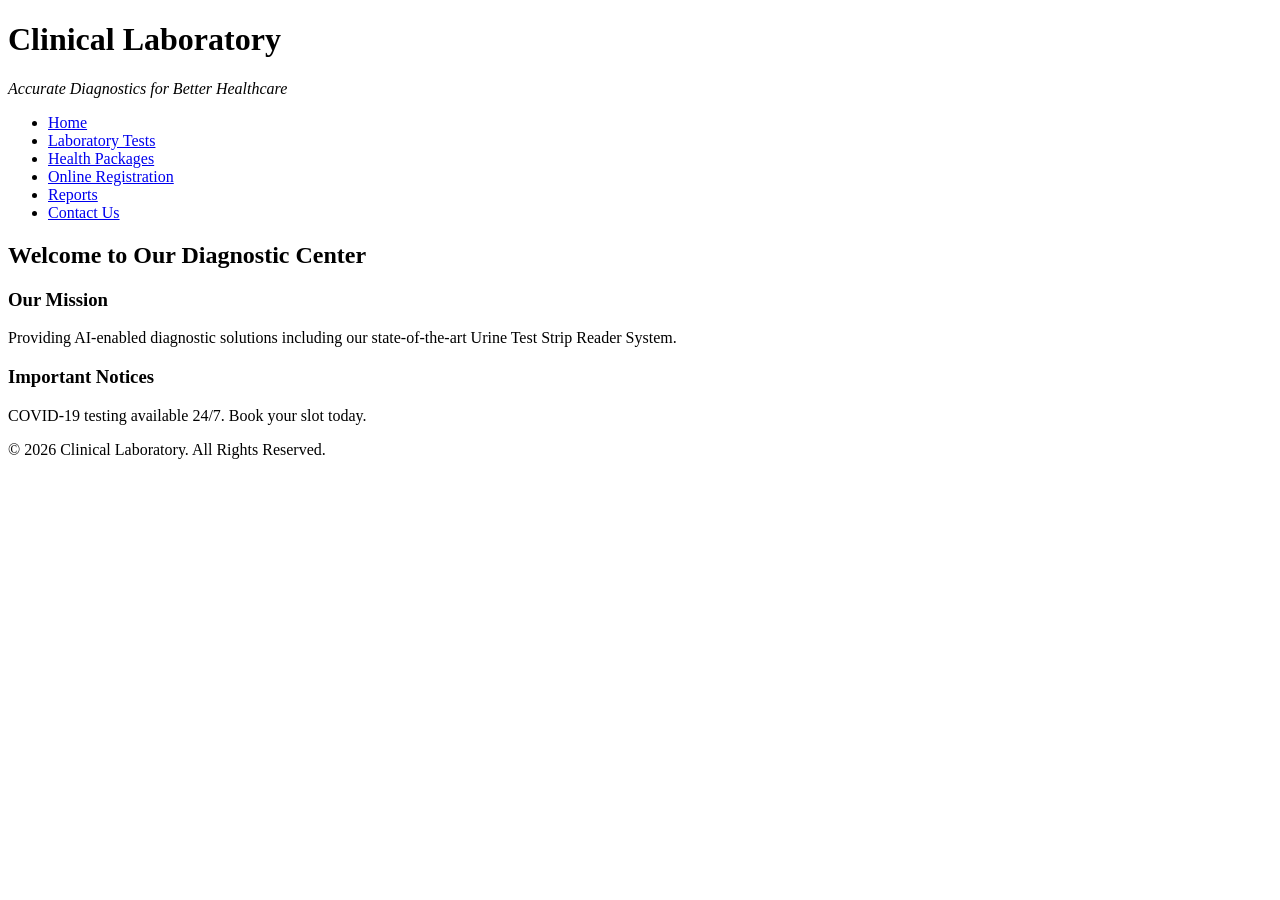
==== index.html @ 312c672b "exp1-wdl" ====
<!DOCTYPE html>
<html lang="en">
<head>
    <meta charset="UTF-8">
    <title>Clinical Laboratory Management System</title>
</head>
<body>
    <header>
        <h1>Clinical Laboratory</h1>
        <p><i>Accurate Diagnostics for Better Healthcare</i></p>
    </header>

    <nav>
        <ul>
            <li><a href="index.html">Home</a></li>
            <li><a href="laboratory-tests.html">Laboratory Tests</a></li>
            <li><a href="test-price-table.html">Health Packages</a></li>
            <li><a href="patient-registration.html">Online Registration</a></li>
            <li><a href="test-details.html">Reports</a></li>
            <li><a href="#contact">Contact Us</a></li>
        </ul>
    </nav>

    <section>
        <h2>Welcome to Our Diagnostic Center</h2>
        <article>
            <h3>Our Mission</h3>
            <p>Providing AI-enabled diagnostic solutions including our state-of-the-art Urine Test Strip Reader System.</p>
        </article>
    </section>

    <aside>
        <h3>Important Notices</h3>
        <p>COVID-19 testing available 24/7. Book your slot today.</p>
    </aside>

    <footer id="contact">
        <p>&copy; 2026 Clinical Laboratory. All Rights Reserved.</p>
    </footer>
</body>
</html>
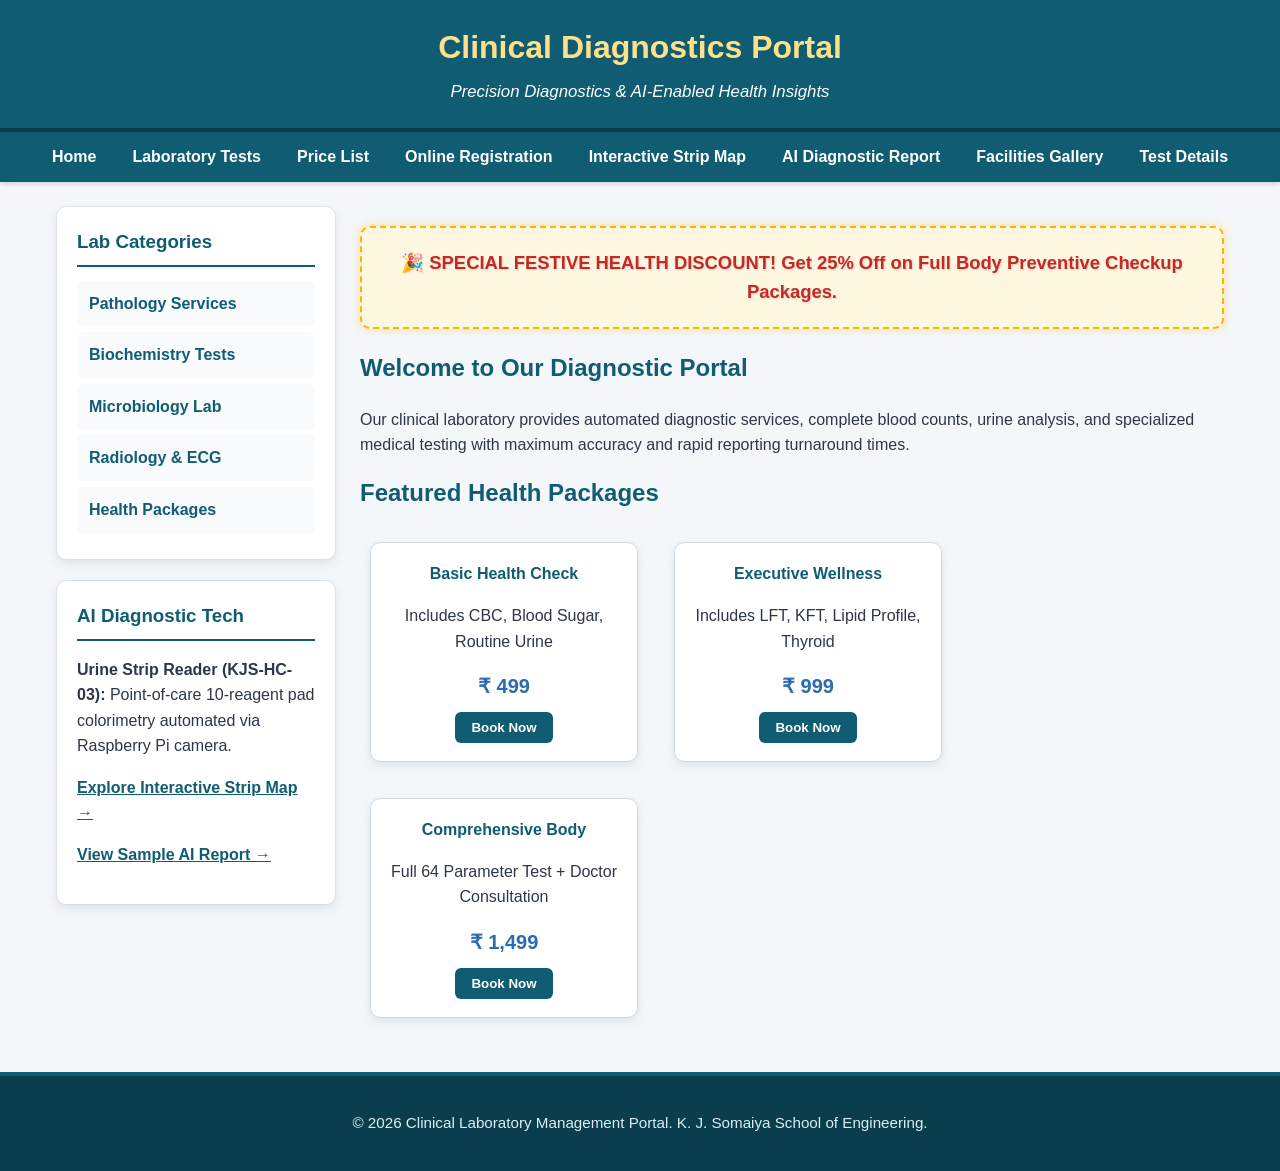
==== commit be15fd8b: "added more pages" ====
--- a/index.html
+++ b/index.html
@@ -1,41 +1,136 @@
 <!DOCTYPE html>
 <html lang="en">
+
 <head>
     <meta charset="UTF-8">
+    <meta name="viewport" content="width=device-width, initial-scale=1.0">
     <title>Clinical Laboratory Management System</title>
+    
+    <!-- Task 3: External CSS Link -->
+    <link rel="stylesheet" href="style.css">
+    <link rel="stylesheet" href="layout.css">
+    <link rel="stylesheet" href="nav.css">
+
+    <!-- Task 2: Internal CSS for Navigation Menu -->
+    <style>
+        nav ul {
+            list-style-type: none;
+            margin: 0;
+            padding: 0;
+            background-color: #0f5c73;
+        }
+
+        nav ul li {
+            display: inline-block;
+        }
+
+        nav ul li a {
+            display: inline-block;
+            padding: 12px 18px;
+            color: #ffffff;
+            text-decoration: none;
+            font-weight: 600;
+        }
+
+        nav ul li a:hover {
+            text-decoration: underline;
+            color: #ffe08a;
+            background-color: #147a99;
+        }
+    </style>
 </head>
+
 <body>
-    <header>
-        <h1>Clinical Laboratory</h1>
-        <p><i>Accurate Diagnostics for Better Healthcare</i></p>
-    </header>
+    <div class="page-wrapper">
+        <!-- Task 1: Style Homepage Header (Inline CSS) -->
+        <header style="background-color: #0f5c73; padding: 22px 24px; border-bottom: 4px solid #0a3d4d; text-align: center;">
+            <h1 style="color: #ffe08a; margin: 0 0 6px 0; font-family: 'Segoe UI', Arial, sans-serif;">Clinical Diagnostics Portal</h1>
+            <p style="text-align: center; color: #ffffff; font-style: italic; margin: 0; font-size: 1.05rem;">Precision Diagnostics & AI-Enabled Health Insights</p>
+        </header>
 
-    <nav>
-        <ul>
-            <li><a href="index.html">Home</a></li>
-            <li><a href="laboratory-tests.html">Laboratory Tests</a></li>
-            <li><a href="test-price-table.html">Health Packages</a></li>
-            <li><a href="patient-registration.html">Online Registration</a></li>
-            <li><a href="test-details.html">Reports</a></li>
-            <li><a href="#contact">Contact Us</a></li>
-        </ul>
-    </nav>
+        <!-- Navigation Menu -->
+        <nav>
+            <ul>
+                <li><a href="index.html">Home</a></li>
+                <li><a href="laboratory-tests.html">Laboratory Tests</a></li>
+                <li><a href="test-price-table.html">Price List</a></li>
+                <li><a href="patient-registration.html">Online Registration</a></li>
+                <li><a href="lab-map.html">Interactive Strip Map</a></li>
+                <li><a href="urine-report.html">AI Diagnostic Report</a></li>
+                <li><a href="gallery.html">Facilities Gallery</a></li>
+                <li><a href="test-details.html">Test Details</a></li>
+            </ul>
+        </nav>
 
-    <section>
-        <h2>Welcome to Our Diagnostic Center</h2>
-        <article>
-            <h3>Our Mission</h3>
-            <p>Providing AI-enabled diagnostic solutions including our state-of-the-art Urine Test Strip Reader System.</p>
-        </article>
-    </section>
+        <!-- Task 9: Page Layout using CSS (Header, Sidebar, Content, Footer) -->
+        <div class="main-container">
+            <!-- Task 4: Style Book / Lab Categories Sidebar (Sidebar Card) -->
+            <aside class="sidebar">
+                <div class="sidebar-card">
+                    <h3>Lab Categories</h3>
+                    <ul>
+                        <li><a href="laboratory-tests.html">Pathology Services</a></li>
+                        <li><a href="laboratory-tests.html">Biochemistry Tests</a></li>
+                        <li><a href="laboratory-tests.html">Microbiology Lab</a></li>
+                        <li><a href="laboratory-tests.html">Radiology & ECG</a></li>
+                        <li><a href="laboratory-tests.html">Health Packages</a></li>
+                    </ul>
+                </div>
 
-    <aside>
-        <h3>Important Notices</h3>
-        <p>COVID-19 testing available 24/7. Book your slot today.</p>
-    </aside>
+                <div class="sidebar-card">
+                    <h3>AI Diagnostic Tech</h3>
+                    <p><strong>Urine Strip Reader (KJS-HC-03):</strong> Point-of-care 10-reagent pad colorimetry automated via Raspberry Pi camera.</p>
+                    <p><a href="lab-map.html" style="color: #0f5c73; font-weight: bold;">Explore Interactive Strip Map &rarr;</a></p>
+                    <p><a href="urine-report.html" style="color: #0f5c73; font-weight: bold;">View Sample AI Report &rarr;</a></p>
+                </div>
+            </aside>
 
-    <footer id="contact">
-        <p>&copy; 2026 Clinical Laboratory. All Rights Reserved.</p>
-    </footer>
+            <!-- Main Content Area -->
+            <main class="content">
+                <!-- Task 10: CSS Effects & Highlighting (Offer Box with @keyframes) -->
+                <div class="offer-box">
+                    🎉 SPECIAL FESTIVE HEALTH DISCOUNT! Get 25% Off on Full Body Preventive Checkup Packages.
+                </div>
+
+                <section>
+                    <h2>Welcome to Our Diagnostic Portal</h2>
+                    <p>Our clinical laboratory provides automated diagnostic services, complete blood counts, urine analysis, and specialized medical testing with maximum accuracy and rapid reporting turnaround times.</p>
+                </section>
+
+                <!-- Task 5: Book / Health Package Cards Layout Using CSS Box Model -->
+                <section>
+                    <h2>Featured Health Packages</h2>
+                    <div class="package-container">
+                        <div class="package-card">
+                            <h4>Basic Health Check</h4>
+                            <p>Includes CBC, Blood Sugar, Routine Urine</p>
+                            <div class="price">₹ 499</div>
+                            <button onclick="location.href='patient-registration.html'">Book Now</button>
+                        </div>
+
+                        <div class="package-card">
+                            <h4>Executive Wellness</h4>
+                            <p>Includes LFT, KFT, Lipid Profile, Thyroid</p>
+                            <div class="price">₹ 999</div>
+                            <button onclick="location.href='patient-registration.html'">Book Now</button>
+                        </div>
+
+                        <div class="package-card">
+                            <h4>Comprehensive Body</h4>
+                            <p>Full 64 Parameter Test + Doctor Consultation</p>
+                            <div class="price">₹ 1,499</div>
+                            <button onclick="location.href='patient-registration.html'">Book Now</button>
+                        </div>
+                    </div>
+                </section>
+            </main>
+        </div>
+
+        <!-- Task 3: Common Footer Style -->
+        <footer id="contact">
+            <p>&copy; 2026 Clinical Laboratory Management Portal. K. J. Somaiya School of Engineering.</p>
+        </footer>
+    </div>
 </body>
+
 </html>
--- a/style.css
+++ b/style.css
@@ -0,0 +1,153 @@
+/* Task 3: External CSS for Whole Website Theme */
+body {
+    font-family: "Segoe UI", Roboto, Arial, sans-serif;
+    background-color: #f4f7f9;
+    color: #2d3748;
+    margin: 0;
+    padding: 0;
+    line-height: 1.6;
+}
+
+h1, h2, h3, h4 {
+    color: #0f5c73;
+    margin-top: 0;
+}
+
+footer {
+    background-color: #0a3d4d;
+    color: #dceef2;
+    padding: 20px;
+    text-align: center;
+    font-size: 0.95rem;
+    border-top: 4px solid #0f5c73;
+}
+
+/* Task 4: Style Book / Lab Categories Sidebar (Card Style) */
+.sidebar-card {
+    background: #ffffff;
+    border: 1px solid #d7e2e6;
+    box-shadow: 0 4px 10px rgba(0, 0, 0, 0.08);
+    padding: 20px;
+    border-radius: 10px;
+    margin-bottom: 20px;
+}
+
+.sidebar-card h3 {
+    border-bottom: 2px solid #0f5c73;
+    padding-bottom: 8px;
+    margin-bottom: 14px;
+}
+
+.sidebar-card ul {
+    list-style-type: none;
+    padding: 0;
+    margin: 0;
+}
+
+.sidebar-card ul li {
+    padding: 10px 12px;
+    margin-bottom: 6px;
+    border-radius: 6px;
+    background-color: #f8fafc;
+    transition: background-color 0.25s ease, padding-left 0.25s ease, color 0.25s ease;
+}
+
+.sidebar-card ul li a {
+    text-decoration: none;
+    color: #0f5c73;
+    font-weight: 600;
+    display: block;
+}
+
+.sidebar-card ul li:hover {
+    background-color: #e6f3f6;
+    padding-left: 18px;
+}
+
+.sidebar-card ul li:hover a {
+    color: #0a3d4d;
+}
+
+/* Task 5: Book / Health Package Card Layout Using CSS Box Model */
+.package-container {
+    display: flex;
+    flex-wrap: wrap;
+    gap: 16px;
+    justify-content: flex-start;
+    margin: 20px 0;
+}
+
+.package-card {
+    display: inline-block;
+    width: 230px;
+    margin: 10px;
+    padding: 18px;
+    border: 1px solid #cfd9dd;
+    border-radius: 10px;
+    background-color: #ffffff;
+    text-align: center;
+    box-shadow: 0 4px 10px rgba(0, 0, 0, 0.08);
+    transition: transform 0.25s ease, box-shadow 0.25s ease;
+    box-sizing: border-radius;
+}
+
+.package-card:hover {
+    transform: translateY(-4px);
+    box-shadow: 0 8px 18px rgba(0, 0, 0, 0.12);
+}
+
+.package-card h4 {
+    color: #0f5c73;
+    margin-bottom: 8px;
+}
+
+.package-card .price {
+    font-size: 1.25rem;
+    font-weight: bold;
+    color: #2b6cb0;
+    margin: 10px 0;
+}
+
+.package-card button {
+    background-color: #0f5c73;
+    color: #ffffff;
+    border: none;
+    padding: 8px 16px;
+    border-radius: 6px;
+    cursor: pointer;
+    font-weight: 600;
+    transition: background-color 0.2s ease;
+}
+
+.package-card button:hover {
+    background-color: #147a99;
+}
+
+/* Task 10: CSS Effects & Highlighting (Special Offer Box) */
+.offer-box {
+    background-color: #fff8e1;
+    border: 2px dashed #ffb300;
+    border-radius: 10px;
+    padding: 20px;
+    margin: 20px 0;
+    text-align: center;
+    font-size: 1.15rem;
+    font-weight: bold;
+    color: #c62828;
+    text-shadow: 1px 1px 2px rgba(0, 0, 0, 0.15);
+    box-shadow: 0 0 10px rgba(255, 179, 0, 0.4);
+    animation: glowing-offer 1.6s ease-in-out infinite alternate;
+}
+
+@keyframes glowing-offer {
+    from {
+        box-shadow: 0 0 6px rgba(255, 179, 0, 0.4);
+        border-color: #ffb300;
+        transform: scale(1);
+    }
+    to {
+        box-shadow: 0 0 22px rgba(255, 179, 0, 0.95);
+        border-color: #e65100;
+        transform: scale(1.02);
+    }
+}
--- a/layout.css
+++ b/layout.css
@@ -0,0 +1,47 @@
+/* Task 9: layout.css - Web Portal Page Layout (Header, Sidebar, Content, Footer) */
+
+.page-wrapper {
+    display: flex;
+    flex-direction: column;
+    min-height: 100vh;
+}
+
+.main-container {
+    display: flex;
+    flex: 1;
+    max-width: 1200px;
+    margin: 24px auto;
+    padding: 0 16px;
+    gap: 24px;
+    width: 100%;
+    box-sizing: border-box;
+}
+
+.sidebar {
+    flex: 0 0 280px;
+    box-sizing: border-box;
+}
+
+.content {
+    flex: 1;
+    min-width: 0;
+    box-sizing: border-box;
+}
+
+footer {
+    margin-top: auto;
+    width: 100%;
+    box-sizing: border-box;
+}
+
+/* Responsive breakpoint for smaller screens */
+@media (max-width: 768px) {
+    .main-container {
+        flex-direction: column;
+    }
+
+    .sidebar {
+        flex: 1 1 100%;
+        width: 100%;
+    }
+}
--- a/nav.css
+++ b/nav.css
@@ -0,0 +1,72 @@
+/* Task 2: nav.css - Navigation Menu */
+nav {
+    background-color: #0f5c73;
+    box-shadow: 0 2px 5px rgba(0, 0, 0, 0.15);
+}
+
+nav ul {
+    list-style-type: none;
+    margin: 0;
+    padding: 0;
+    display: flex;
+    flex-wrap: wrap;
+    justify-content: center;
+}
+
+nav ul li {
+    display: inline-block;
+}
+
+nav ul li a {
+    display: inline-block;
+    padding: 14px 20px;
+    color: #ffffff;
+    text-decoration: none;
+    font-weight: 600;
+    transition: background-color 0.3s ease, color 0.3s ease;
+}
+
+nav ul li a:hover {
+    background-color: #147a99;
+    color: #ffe08a;
+    text-decoration: underline;
+}
+
+/* Task 6: Image Gallery Styling */
+.gallery-container {
+    display: flex;
+    flex-wrap: wrap;
+    gap: 24px;
+    justify-content: center;
+    padding: 20px 0;
+}
+
+.gallery-container figure {
+    margin: 0;
+    text-align: center;
+    background: #ffffff;
+    padding: 12px;
+    border-radius: 8px;
+    box-shadow: 0 3px 8px rgba(0,0,0,0.1);
+}
+
+.gallery-container figure img {
+    width: 280px;
+    height: 190px;
+    object-fit: cover;
+    border: 3px solid #cfd9dd;
+    border-radius: 6px;
+    transition: transform 0.35s ease, border-color 0.35s ease, box-shadow 0.35s ease;
+}
+
+.gallery-container figure img:hover {
+    transform: scale(1.08);
+    border-color: #0f5c73;
+    box-shadow: 0 8px 16px rgba(15, 92, 115, 0.25);
+}
+
+.gallery-container figcaption {
+    margin-top: 8px;
+    font-weight: 500;
+    color: #333333;
+}
